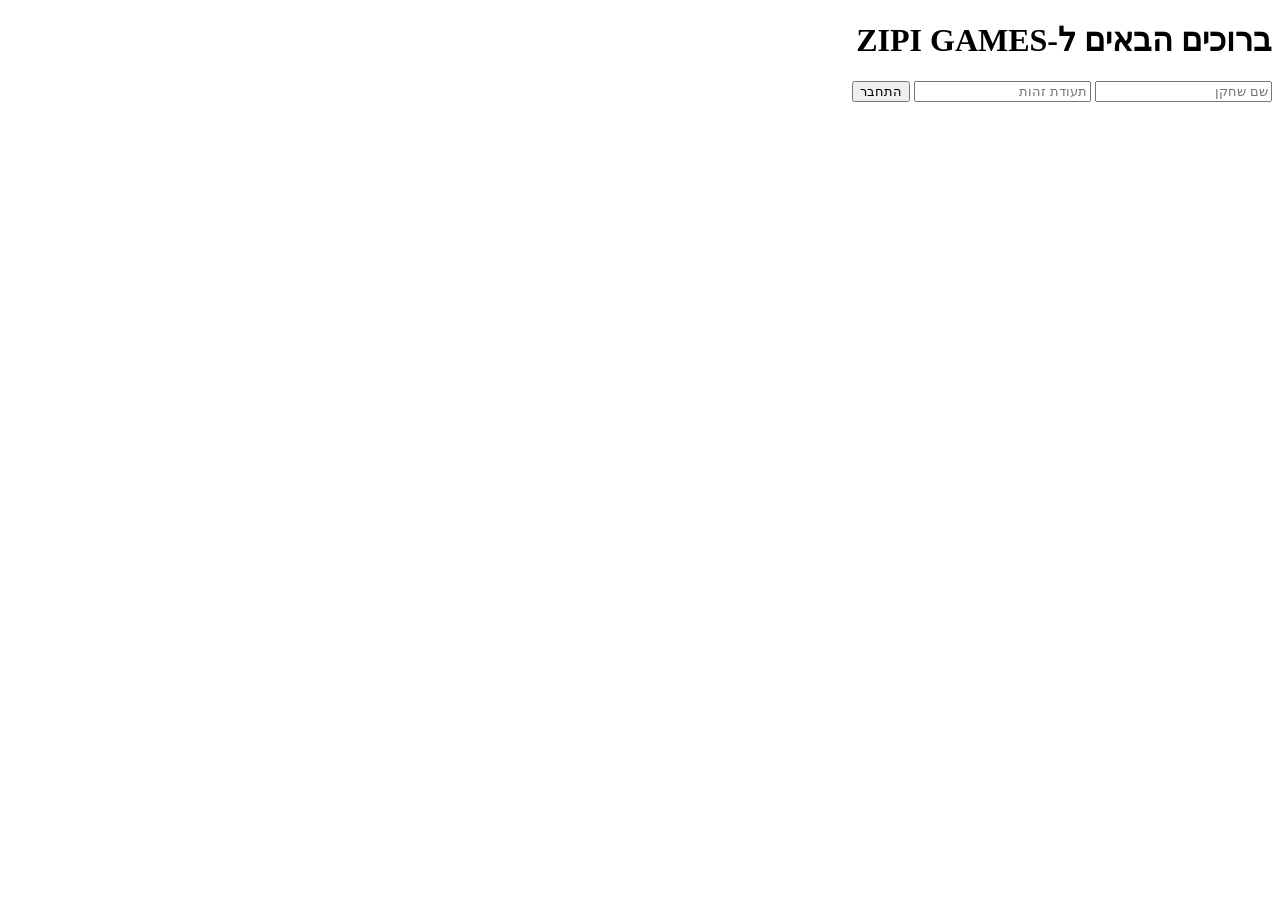
==== index.html @ 7f671317 "put tz and name in session and btn in home" ====
<!DOCTYPE html>
<html lang="en">
<head>
    <meta charset="UTF-8">
    <meta name="viewport" content="width=device-width, initial-scale=1.0">
    <title>ZIPI GAMES</title>
    <link rel="icon" type="image" href="favicon.png">
</head>
<body dir="rtl">
    <form id="login-form">
        <h1>ברוכים הבאים ל-ZIPI GAMES</h1>
        <input type="text" id="username" placeholder="שם שחקן" required>
        <input type="password" id="tz" placeholder="תעודת זהות" required>
        <button type="submit">התחבר</button>
    </form>

</body>
</html>
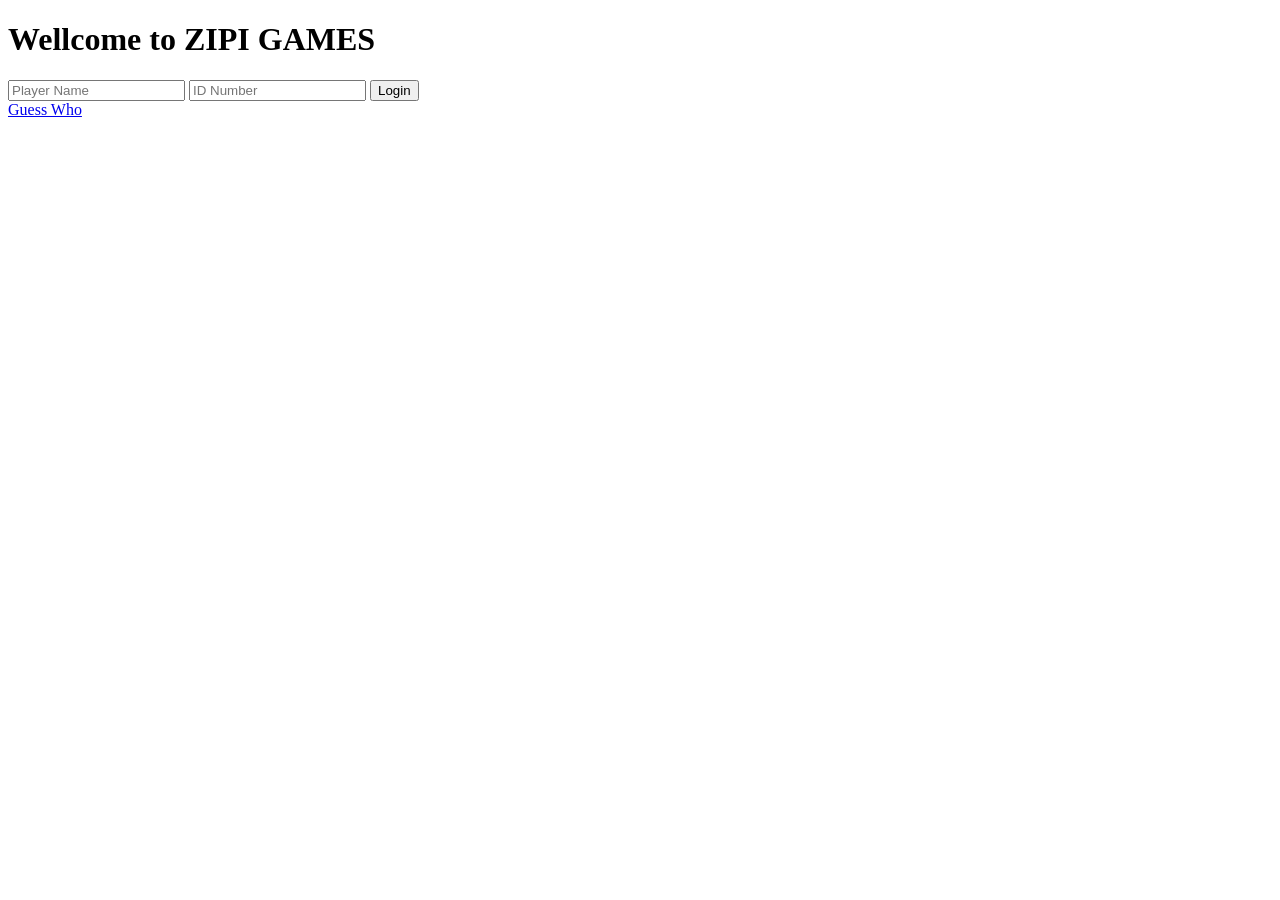
==== commit f35f11c7: "add btn of instructions" ====
--- a/index.html
+++ b/index.html
@@ -5,14 +5,15 @@
     <meta name="viewport" content="width=device-width, initial-scale=1.0">
     <title>ZIPI GAMES</title>
     <link rel="icon" type="image" href="favicon.png">
+    <script src="js/index.js" defer></script>
 </head>
-<body dir="rtl">
+<body>
     <form id="login-form">
-        <h1>ברוכים הבאים ל-ZIPI GAMES</h1>
-        <input type="text" id="username" placeholder="שם שחקן" required>
-        <input type="password" id="tz" placeholder="תעודת זהות" required>
-        <button type="submit">התחבר</button>
+        <h1>Wellcome to ZIPI GAMES</h1>
+        <input type="text" id="username" placeholder="Player Name" required>
+        <input type="password" id="tz" placeholder="ID Number" required>
+        <button type="submit">Login</button>
     </form>
-
+<a href ="html/home.html">Guess Who</a>
 </body>
 </html>
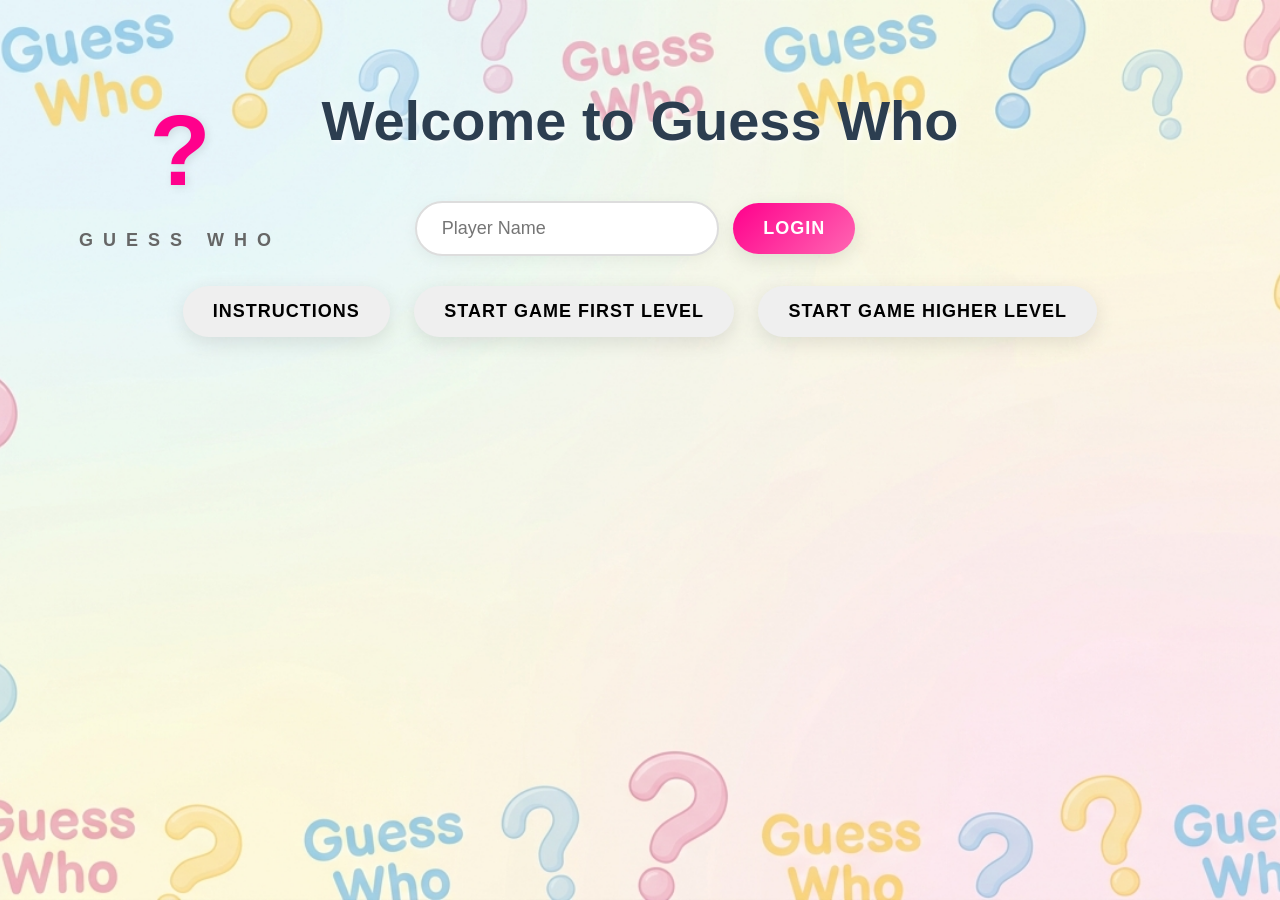
==== commit e3e1152c: "add mousekey" ====
--- a/index.html
+++ b/index.html
@@ -3,17 +3,45 @@
 <head>
     <meta charset="UTF-8">
     <meta name="viewport" content="width=device-width, initial-scale=1.0">
-    <title>ZIPI GAMES</title>
+    <title>Guess Who</title>
+     <link rel="stylesheet" href="/css/index.css">
     <link rel="icon" type="image" href="favicon.png">
     <script src="js/index.js" defer></script>
 </head>
 <body>
     <form id="login-form">
-        <h1>Wellcome to ZIPI GAMES</h1>
-        <input type="text" id="username" placeholder="Player Name" required>
-        <input type="password" id="tz" placeholder="ID Number" required>
+        <h1>Welcome to Guess Who</h1>
+        <input type="text" id="username" placeholder="Player Name">
         <button type="submit">Login</button>
     </form>
-<a href ="html/home.html">Guess Who</a>
+<div class="logo-animation-container">
+    <div id="dancingQuestionMark">?</div>
+    <div id="dancingTitle">GUESS WHO</div>
+</div>
+
+
+    <button id="instructions">Instructions</button>
+
+    <div id="instructionsModal" class="modal">
+        <div class="modal-content">
+            <h3>Instructions how to play Guess Who</h3>
+            <p>
+                <ul>
+                <li><b>Get Started:</b> Enter your name and choose your difficulty level.</li>
+    <li><b>The Mission:</b> Identify the secret character by asking smart questions.</li>
+    <li><b>Use Clues Wisely:</b> Use the "Hint" button for the best strategic question.</li>
+    <li><b>Stay Relevant:</b> Irrelevant questions will cost you a mistake point!</li>
+    <li><b>Win the Game:</b> Finish before time runs out to reach the leaderboard.</li>
+</ul>
+Created by Zipi Levin. All rights reserved ©
+</p>
+            <button id="closeModal">❌</button>
+        </div>
+    </div>
+
+    <button id="game1">Start Game first level</button>
+    <button id="game2">Start Game higher level</button>
+
+
 </body>
 </html>
--- a/css/index.css
+++ b/css/index.css
@@ -0,0 +1,201 @@
+/* --- עיצוב כללי ורקע --- */
+body {
+    font-family: 'Segoe UI', Roboto, Helvetica, Arial, sans-serif;
+    text-align: center;
+    padding-top: 50px;
+    margin: 0;
+    color: #444;
+    background-image: url('../img/background.png'); 
+    background-size: cover;
+    background-position: center;
+    background-attachment: fixed;
+    background-repeat: no-repeat;
+    overflow-x: hidden;
+}
+
+h1 {
+    font-weight: 700;
+    font-size: 3.5rem;
+    margin-bottom: 40px;
+    color: #2c3e50;
+    text-shadow: 2px 2px 4px rgba(255, 255, 255, 0.8);
+}
+
+/* --- תיבת הזנת שם (Player Name) --- */
+input[type="text"] {
+    padding: 15px 25px;
+    font-size: 18px;
+    border: 2px solid #ddd;
+    border-radius: 50px; /* מעוגל כמו הכפתורים */
+    outline: none;
+    transition: all 0.3s ease;
+    width: 250px;
+    margin-bottom: 20px;
+    box-shadow: 0 4px 15px rgba(0,0,0,0.05);
+}
+
+input[type="text"]:focus {
+    border-color: #ff008c; /* צבע סימן השאלה */
+    box-shadow: 0 4px 20px rgba(255, 0, 140, 0.2);
+}
+
+/* --- עיצוב כפתורים משופר ומושך --- */
+button {
+    padding: 15px 30px;
+    font-size: 18px;
+    font-weight: bold;
+    margin: 10px;
+    border: none;
+    border-radius: 50px; /* מראה עגול ומודרני */
+    cursor: pointer;
+    transition: all 0.4s cubic-bezier(0.175, 0.885, 0.32, 1.275);
+    box-shadow: 0 6px 20px rgba(0,0,0,0.1);
+    text-transform: uppercase;
+    letter-spacing: 1px;
+}
+
+/* כפתור לוגין */
+button[type="submit"], .login-btn {
+    background: linear-gradient(135deg, #ff008c 0%, #ff66b2 100%);
+    color: white;
+}
+
+/* כפתורי המשחק */
+.game-btn {
+    background: linear-gradient(135deg, #3498db 0%, #5dade2 100%);
+    color: white;
+}
+
+/* כפתור הוראות */
+.instr-btn {
+    background: #f8f9fa;
+    color: #555;
+    border: 1px solid #ddd;
+}
+
+button:hover {
+    transform: translateY(-5px) scale(1.05);
+    box-shadow: 0 12px 25px rgba(0,0,0,0.15);
+}
+
+button:active {
+    transform: translateY(0);
+}
+
+/* --- לוגו ואנימציה מעוגלת (נשאר כפי שאהבת) --- */
+.logo-animation-container {
+    position: absolute;
+    top: 50px;
+    left: 80px; 
+    width: 200px;
+    height: 200px;
+    display: flex;
+    justify-content: center;
+    align-items: center;
+    user-select: none;
+    transition: all 0.5s ease;
+}
+
+#dancingQuestionMark {
+    font-size: 100px;
+    font-weight: bold;
+    color: #ff008c; 
+    position: absolute;
+    z-index: 1;
+    animation: simpleAcrobatic 4s ease-in-out infinite;
+    text-shadow: 2px 2px 10px rgba(0,0,0,0.1);
+}
+
+#dancingTitle {
+    font-size: 18px;
+    font-weight: bold;
+    color: #666;
+    text-transform: uppercase;
+    letter-spacing: 10px; 
+    position: absolute;
+    white-space: nowrap;
+    transform-origin: center -90px; 
+    margin-top: 180px; 
+    animation: walkAroundCircle 12s linear infinite;
+}
+
+/* --- אנימציות --- */
+@keyframes simpleAcrobatic {
+    0%, 100% { transform: scale(1) rotate(0deg); }
+    50% { transform: scale(1.1) rotate(8deg); }
+}
+
+@keyframes walkAroundCircle {
+    0% { transform: rotate(0deg) skewX(0deg); }
+    25% { transform: rotate(90deg) skewX(10deg); }
+    50% { transform: rotate(180deg) skewX(0deg); }
+    75% { transform: rotate(270deg) skewX(-10deg); }
+    100% { transform: rotate(360deg) skewX(0deg); }
+}
+
+/* --- רספונסיביות --- */
+@media (max-width: 850px) {
+    .logo-animation-container {
+        top: 10px;
+        left: 10px;
+        transform: scale(0.6);
+    }
+    h1 {
+        font-size: 2.2rem;
+        margin-top: 100px;
+    }
+    input[type="text"] {
+        width: 80%;
+    }
+}
+
+@media (max-width: 500px) {
+    .logo-animation-container {
+        position: relative;
+        margin: 0 auto 20px auto;
+        left: 0;
+        top: 0;
+        transform: scale(0.5);
+    }
+    h1 {
+        margin-top: 20px;
+        font-size: 1.8rem;
+    }
+    button {
+        width: 90%;
+        padding: 12px;
+    }
+}
+
+/* --- מודל --- */
+.modal {
+    display: none;
+    position: fixed;
+    z-index: 9999;
+    left: 0;
+    top: 0;
+    width: 100%;
+    height: 100%;
+    background-color: rgba(255, 255, 255, 0.85);
+}
+
+.modal-content {
+    background-color: #ffffff;
+    margin: 10% auto;
+    padding: 35px;
+    border-radius: 25px;
+    width: 85%;
+    max-width: 450px;
+    position: relative;
+    box-shadow: 0 15px 50px rgba(0,0,0,0.15);
+    text-align: left;
+}
+
+#closeModal {
+    position: absolute;
+    top: 20px;
+    right: 20px;
+    font-size: 24px;
+    cursor: pointer;
+    color: #999;
+}
